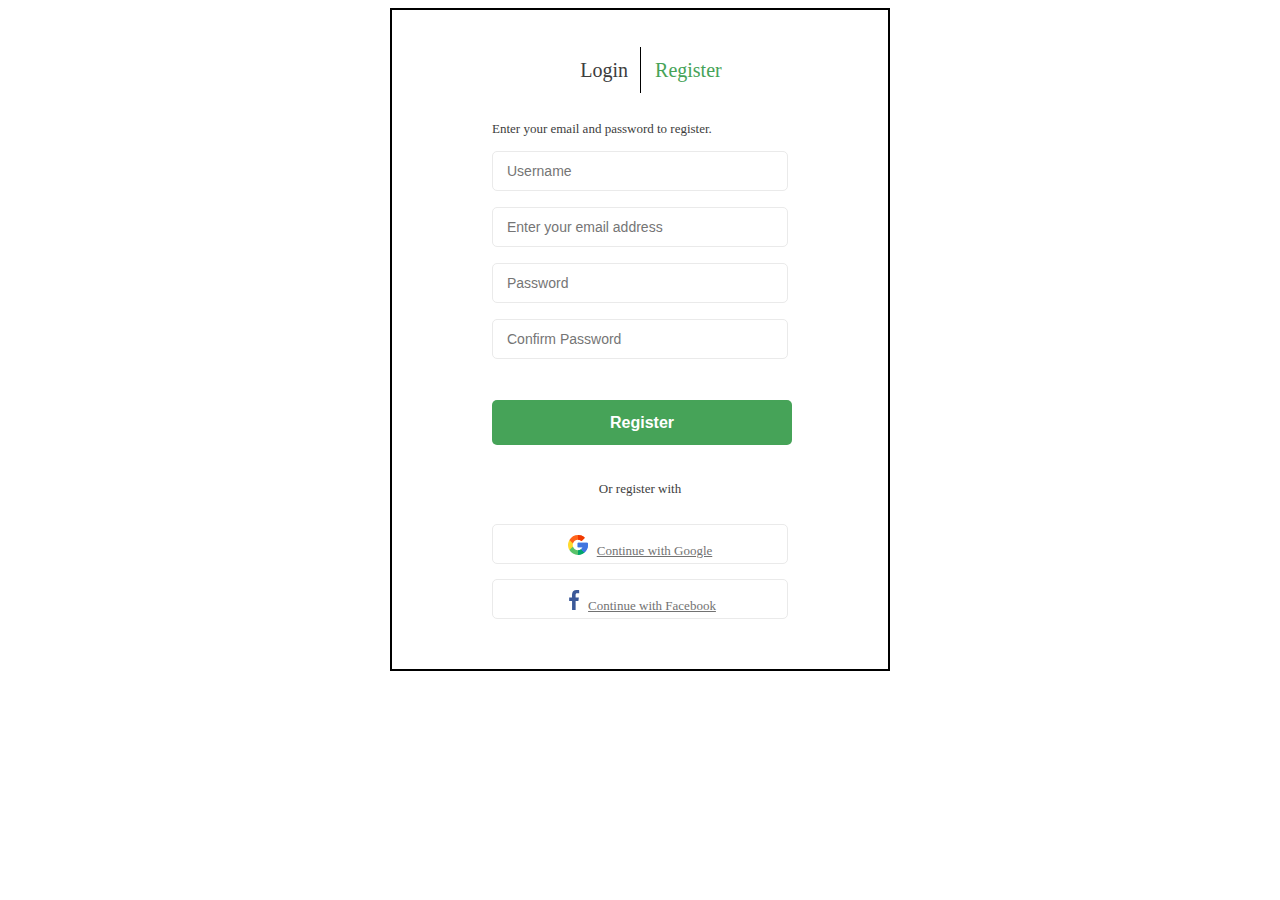
==== registration.html @ 9e521f24 "saving homework on github" ====
<!doctype html>
<html lang="en">
<head>
    <meta charset="UTF-8">
    <meta name="viewport"
          content="width=device-width, user-scalable=no, initial-scale=1.0, maximum-scale=1.0, minimum-scale=1.0">
    <meta http-equiv="X-UA-Compatible" content="ie=edge">
    <title>Greenshop</title>
</head>
<body>
<div style="max-width: 500px; margin: auto; border: solid 2px black; padding: 52px 100px 50px; box-sizing: border-box">
    <div style="text-align: center; margin-bottom:  40px">
        <span style="border-right: black solid 1px; padding: 12px; margin: 10px; font-weight: 500; font-size: 20px; line-height: 80%; color: #3d3d3d;">Login</span>
        <span style="font-weight: 500; font-size: 20px; line-height: 80%; color: #46a358;">Register</span>
    </div>
    <p style="font-weight: 400; font-size: 13px; line-height: 123%; color: #3d3d3d; margin-bottom: 14px">Enter your email and password to register.</p>
        <form>
            <div>
                <input type="text" name="Username" placeholder="Username" id="Username" style="font-weight: 400; font-size: 14px; line-height: 114%; color: #a5a5a5;padding: 12px 14px; border: 1px solid #eaeaea; border-radius: 5px; width: 100%; height: 40px; box-sizing: border-box; margin-bottom: 16px">
            </div>
            <div>
                <input type="text" name="Enter your email address" placeholder="Enter your email address" id="Enter your email address" style="font-weight: 400; font-size: 14px; line-height: 114%; color: #a5a5a5;padding: 12px 14px; border: 1px solid #eaeaea; border-radius: 5px; width: 100%; height: 40px; box-sizing: border-box; margin-bottom: 16px">
            </div>
            <div>
                <input type="text" name="Password" placeholder="Password" id="Password" style="font-weight: 400; font-size: 14px; line-height: 114%; color: #a5a5a5;padding: 12px 14px; border: 1px solid #eaeaea; border-radius: 5px; width: 100%; height: 40px; box-sizing: border-box; margin-bottom: 16px">
            </div>
            <div>
                <input type="text" name="Confirm Password" placeholder="Confirm Password" id="Confirm Password" style="font-weight: 400; font-size: 14px; line-height: 114%; color: #a5a5a5;padding: 12px 14px; border: 1px solid #eaeaea; border-radius: 5px; width: 100%; height: 40px; box-sizing: border-box; margin-bottom: 41px">
            </div>
            <div>
                <button style="background: #46a358; border-radius: 5px; width: 300px; height: 45px; font-weight: 700; font-size: 16px; line-height: 100%; color: #fff; padding: 15px 0; box-sizing: border-box; border: none">Register</button>
            </div>
    <p style="font-weight: 400; font-size: 13px; line-height: 123%; color: #3d3d3d; text-align: center; margin-top: 36px; margin-bottom: 27px">Or register with</p>

                <a href="#" title="Continue with Google" target="_blank"; style="font-weight: 500; font-size: 13px; line-height: 123%; text-align: center; color: #727272; padding: 10px 0; border: 1px solid #eaeaea; border-radius: 5px; width: 100%; height: 40px; box-sizing: border-box; margin-bottom:15px; display: block"><img src="images/google%201.svg"; style="margin-right: 9px"; width="20" height="20" viewBox="0 0 20 20">Continue with Google</a>

                <a href="#" title="Continue with Facebook" target="_blank"; style="font-weight: 500; font-size: 13px; line-height: 123%; text-align: center; color: #727272;padding: 10px 0; border: 1px solid #eaeaea; border-radius: 5px; width: 100%; height: 40px; box-sizing: border-box; display: block"><img src="images/facebook%201.svg"; style="margin-right: 4px"; width="20" height="20" viewBox="0 0 20 20">Continue with Facebook</a>
        </form>
</div>
</body>
</html>
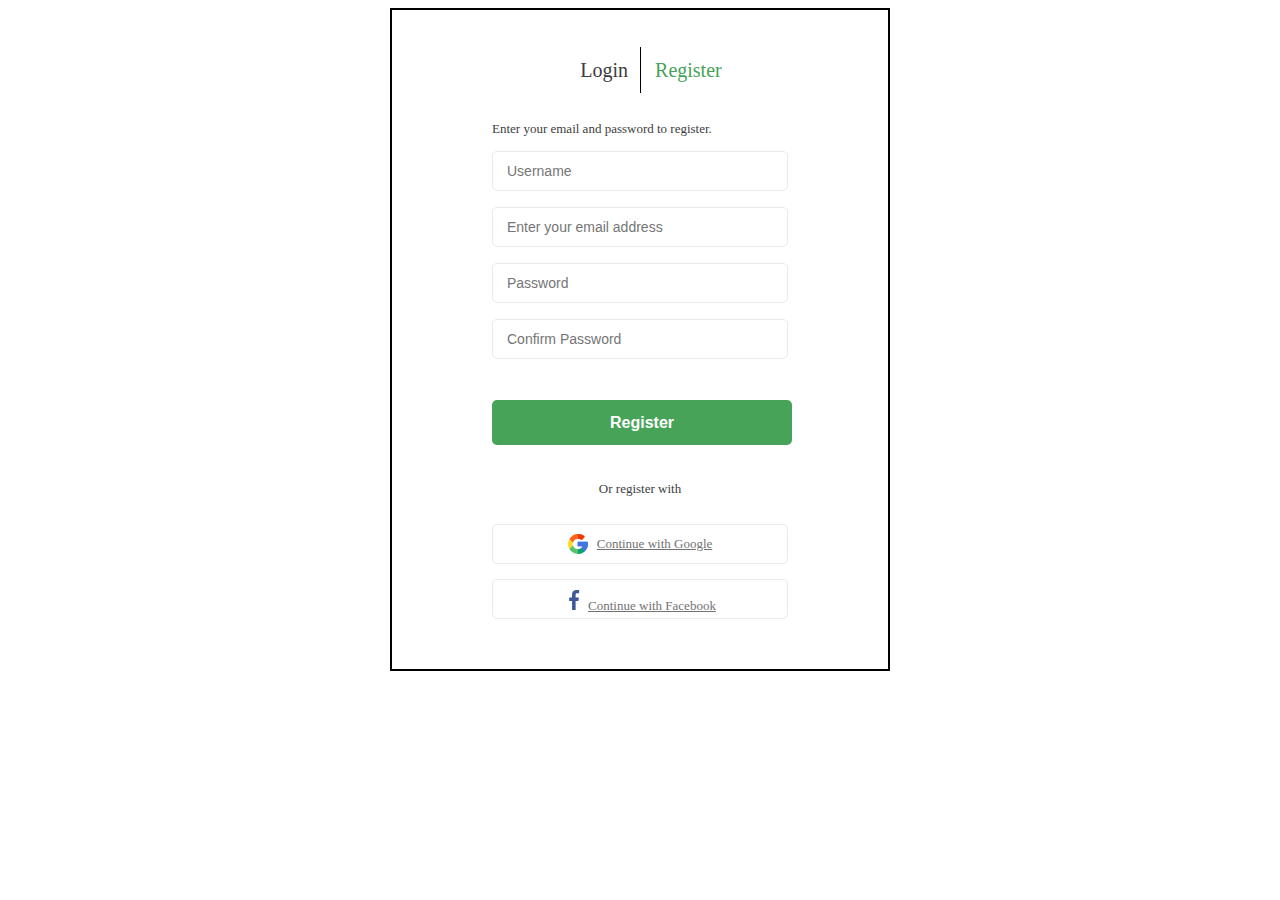
==== commit 1b0d1f27: "text in the first link in the center" ====
--- a/registration.html
+++ b/registration.html
@@ -32,7 +32,7 @@
             </div>
     <p style="font-weight: 400; font-size: 13px; line-height: 123%; color: #3d3d3d; text-align: center; margin-top: 36px; margin-bottom: 27px">Or register with</p>
 
-                <a href="#" title="Continue with Google" target="_blank"; style="font-weight: 500; font-size: 13px; line-height: 123%; text-align: center; color: #727272; padding: 10px 0; border: 1px solid #eaeaea; border-radius: 5px; width: 100%; height: 40px; box-sizing: border-box; margin-bottom:15px; display: block"><img src="images/google%201.svg"; style="margin-right: 9px"; width="20" height="20" viewBox="0 0 20 20">Continue with Google</a>
+                <a href="#" title="Continue with Google" target="_blank"; style="font-weight: 500; font-size: 13px; line-height: 123%; text-align: center; color: #727272; padding: 10px 0; border: 1px solid #eaeaea; border-radius: 5px; width: 100%; height: 40px; box-sizing: border-box; margin-bottom:15px; display: flex; justify-content: center; align-items: center;"><img src="images/google%201.svg"; style="margin-right: 9px"; width="20" height="20" viewBox="0 0 20 20">Continue with Google</a>
 
                 <a href="#" title="Continue with Facebook" target="_blank"; style="font-weight: 500; font-size: 13px; line-height: 123%; text-align: center; color: #727272;padding: 10px 0; border: 1px solid #eaeaea; border-radius: 5px; width: 100%; height: 40px; box-sizing: border-box; display: block"><img src="images/facebook%201.svg"; style="margin-right: 4px"; width="20" height="20" viewBox="0 0 20 20">Continue with Facebook</a>
         </form>
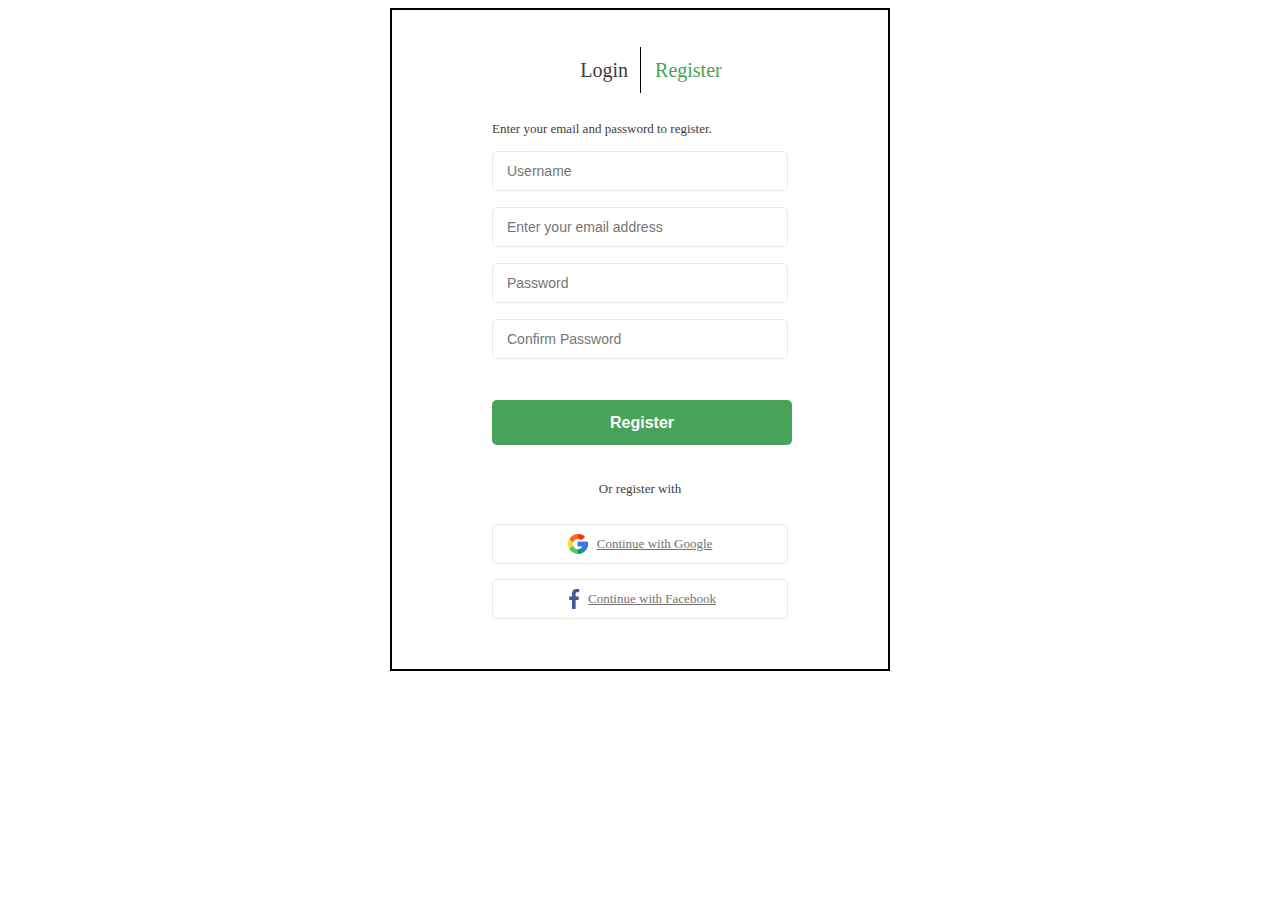
==== commit 7f55554c: "text in the second link in the center" ====
--- a/registration.html
+++ b/registration.html
@@ -32,9 +32,9 @@
             </div>
     <p style="font-weight: 400; font-size: 13px; line-height: 123%; color: #3d3d3d; text-align: center; margin-top: 36px; margin-bottom: 27px">Or register with</p>
 
-                <a href="#" title="Continue with Google" target="_blank"; style="font-weight: 500; font-size: 13px; line-height: 123%; text-align: center; color: #727272; padding: 10px 0; border: 1px solid #eaeaea; border-radius: 5px; width: 100%; height: 40px; box-sizing: border-box; margin-bottom:15px; display: flex; justify-content: center; align-items: center;"><img src="images/google%201.svg"; style="margin-right: 9px"; width="20" height="20" viewBox="0 0 20 20">Continue with Google</a>
+                <a href="#" title="Continue with Google" target="_blank"; style="font-weight: 500; font-size: 13px; line-height: 123%; text-align: center; color: #727272; padding: 10px 0; border: 1px solid #eaeaea; border-radius: 5px; width: 100%; height: 40px; box-sizing: border-box; margin-bottom:15px; display: flex; justify-content: center; align-items: center"><img src="images/google%201.svg"; style="margin-right: 9px"; width="20" height="20" viewBox="0 0 20 20">Continue with Google</a>
 
-                <a href="#" title="Continue with Facebook" target="_blank"; style="font-weight: 500; font-size: 13px; line-height: 123%; text-align: center; color: #727272;padding: 10px 0; border: 1px solid #eaeaea; border-radius: 5px; width: 100%; height: 40px; box-sizing: border-box; display: block"><img src="images/facebook%201.svg"; style="margin-right: 4px"; width="20" height="20" viewBox="0 0 20 20">Continue with Facebook</a>
+                <a href="#" title="Continue with Facebook" target="_blank"; style="font-weight: 500; font-size: 13px; line-height: 123%; text-align: center; color: #727272;padding: 10px 0; border: 1px solid #eaeaea; border-radius: 5px; width: 100%; height: 40px; box-sizing: border-box; display: flex; justify-content: center; align-items: center"><img src="images/facebook%201.svg"; style="margin-right: 4px"; width="20" height="20" viewBox="0 0 20 20">Continue with Facebook</a>
         </form>
 </div>
 </body>
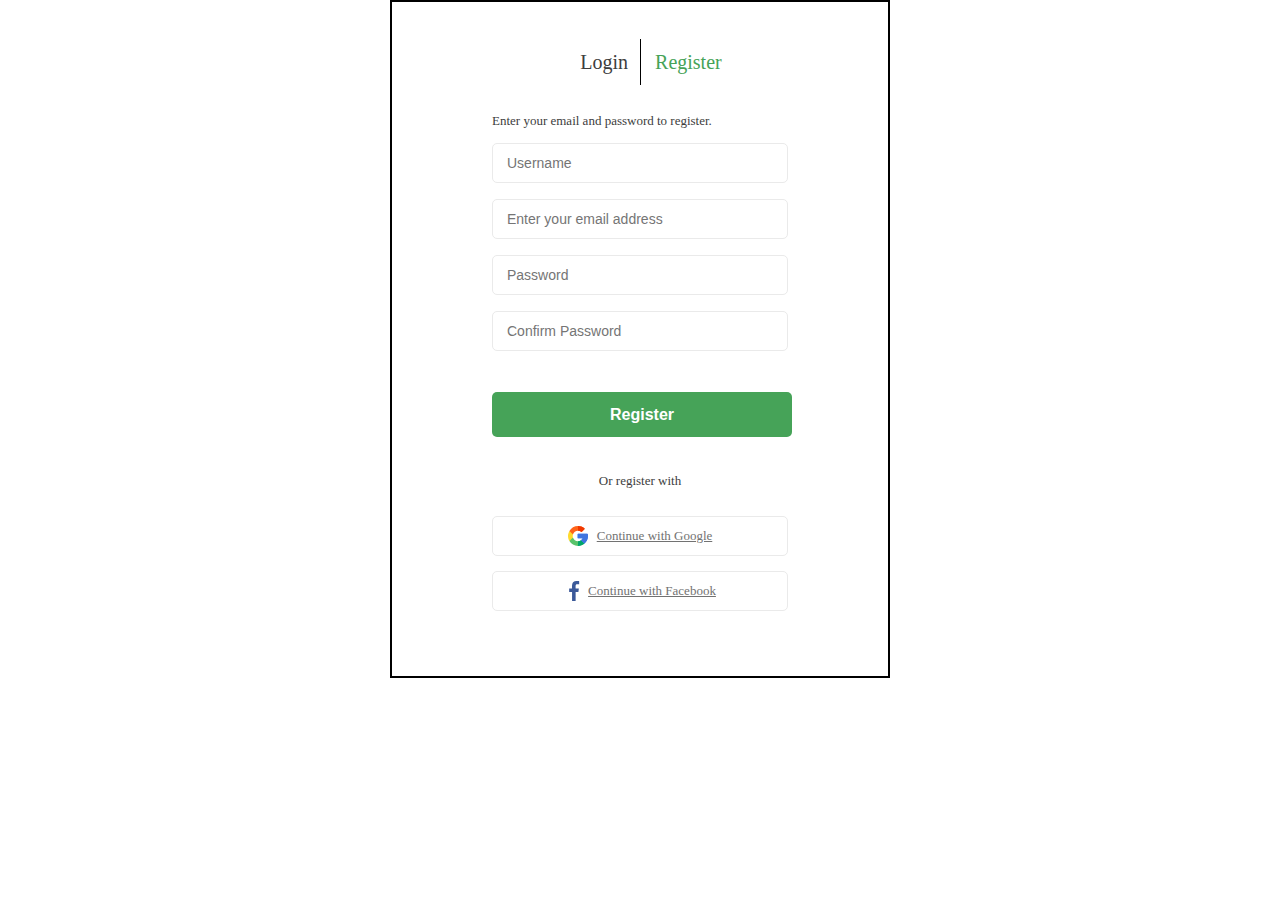
==== commit 3cb48679: "Transferring styles to a separate file" ====
--- a/registration.html
+++ b/registration.html
@@ -6,35 +6,28 @@
           content="width=device-width, user-scalable=no, initial-scale=1.0, maximum-scale=1.0, minimum-scale=1.0">
     <meta http-equiv="X-UA-Compatible" content="ie=edge">
     <title>Greenshop</title>
+    <link rel="stylesheet" href="CSS/Style.css">
 </head>
 <body>
-<div style="max-width: 500px; margin: auto; border: solid 2px black; padding: 52px 100px 50px; box-sizing: border-box">
-    <div style="text-align: center; margin-bottom:  40px">
-        <span style="border-right: black solid 1px; padding: 12px; margin: 10px; font-weight: 500; font-size: 20px; line-height: 80%; color: #3d3d3d;">Login</span>
-        <span style="font-weight: 500; font-size: 20px; line-height: 80%; color: #46a358;">Register</span>
+<div class="conteiner">
+    <div id="box_model">
+        <span>Login</span>
+        <span>Register</span>
     </div>
-    <p style="font-weight: 400; font-size: 13px; line-height: 123%; color: #3d3d3d; margin-bottom: 14px">Enter your email and password to register.</p>
+    <p class="text">Enter your email and password to register.</p>
         <form>
-            <div>
-                <input type="text" name="Username" placeholder="Username" id="Username" style="font-weight: 400; font-size: 14px; line-height: 114%; color: #a5a5a5;padding: 12px 14px; border: 1px solid #eaeaea; border-radius: 5px; width: 100%; height: 40px; box-sizing: border-box; margin-bottom: 16px">
-            </div>
-            <div>
-                <input type="text" name="Enter your email address" placeholder="Enter your email address" id="Enter your email address" style="font-weight: 400; font-size: 14px; line-height: 114%; color: #a5a5a5;padding: 12px 14px; border: 1px solid #eaeaea; border-radius: 5px; width: 100%; height: 40px; box-sizing: border-box; margin-bottom: 16px">
-            </div>
-            <div>
-                <input type="text" name="Password" placeholder="Password" id="Password" style="font-weight: 400; font-size: 14px; line-height: 114%; color: #a5a5a5;padding: 12px 14px; border: 1px solid #eaeaea; border-radius: 5px; width: 100%; height: 40px; box-sizing: border-box; margin-bottom: 16px">
-            </div>
-            <div>
-                <input type="text" name="Confirm Password" placeholder="Confirm Password" id="Confirm Password" style="font-weight: 400; font-size: 14px; line-height: 114%; color: #a5a5a5;padding: 12px 14px; border: 1px solid #eaeaea; border-radius: 5px; width: 100%; height: 40px; box-sizing: border-box; margin-bottom: 41px">
-            </div>
-            <div>
-                <button style="background: #46a358; border-radius: 5px; width: 300px; height: 45px; font-weight: 700; font-size: 16px; line-height: 100%; color: #fff; padding: 15px 0; box-sizing: border-box; border: none">Register</button>
-            </div>
-    <p style="font-weight: 400; font-size: 13px; line-height: 123%; color: #3d3d3d; text-align: center; margin-top: 36px; margin-bottom: 27px">Or register with</p>
+                <input type="text" name="Username" placeholder="Username" id="Username">
+                <input type="text" name="Enter your email address" placeholder="Enter your email address" id="Enter your email address">
+                <input type="text" name="Password" placeholder="Password" id="Password">
+                <input type="text" name="Confirm Password" placeholder="Confirm Password" id="Confirm Password">
+                <button>Register</button>
+    <p class="text mb">Or register with</p>
 
-                <a href="#" title="Continue with Google" target="_blank"; style="font-weight: 500; font-size: 13px; line-height: 123%; text-align: center; color: #727272; padding: 10px 0; border: 1px solid #eaeaea; border-radius: 5px; width: 100%; height: 40px; box-sizing: border-box; margin-bottom:15px; display: flex; justify-content: center; align-items: center"><img src="images/google%201.svg"; style="margin-right: 9px"; width="20" height="20" viewBox="0 0 20 20">Continue with Google</a>
+                <a href="#" title="Continue with Google" target="_blank">
+                    <img class="img1" src="images/google%201.svg">Continue with Google</a>
 
-                <a href="#" title="Continue with Facebook" target="_blank"; style="font-weight: 500; font-size: 13px; line-height: 123%; text-align: center; color: #727272;padding: 10px 0; border: 1px solid #eaeaea; border-radius: 5px; width: 100%; height: 40px; box-sizing: border-box; display: flex; justify-content: center; align-items: center"><img src="images/facebook%201.svg"; style="margin-right: 4px"; width="20" height="20" viewBox="0 0 20 20">Continue with Facebook</a>
+                <a href="#" title="Continue with Facebook" target="_blank">
+                    <img class="img2" src="images/facebook%201.svg">Continue with Facebook</a>
         </form>
 </div>
 </body>
--- a/CSS/Style.css
+++ b/CSS/Style.css
@@ -0,0 +1,106 @@
+*{
+    padding: 0;
+    margin: 0;
+    box-sizing: border-box;
+}
+.conteiner{
+    max-width: 500px;
+    margin: auto;
+    border: solid 2px black;
+    padding: 52px 100px 50px;
+}
+#box_model{
+    text-align: center;
+    margin-bottom:  40px
+}
+span:first-of-type{
+    border-right: black solid 1px;
+    padding: 12px;
+    margin: 10px;
+    font-weight: 500;
+    font-size: 20px;
+    line-height: 80%;
+    color: #3d3d3d;
+}
+span:last-of-type{
+    font-weight: 500;
+    font-size: 20px;
+    line-height: 80%;
+    color: #46a358;
+}
+.text{
+    font-weight: 400;
+    font-size: 13px;
+    line-height: 123%;
+    color: #3d3d3d;
+    margin-bottom: 14px
+}
+.mb{
+    text-align: center;
+    margin-top: 36px;
+    margin-bottom: 27px
+}
+input{
+    font-weight: 400;
+    font-size: 14px;
+    line-height: 114%;
+    color: #a5a5a5;
+    padding: 12px 14px;
+    border: 1px solid #eaeaea;
+    border-radius: 5px;
+    width: 100%;
+    height: 40px;
+    margin-bottom: 16px
+}
+input:nth-child(4){
+    font-weight: 400;
+    font-size: 14px;
+    line-height: 114%;
+    color: #a5a5a5;
+    padding: 12px 14px;
+    border: 1px solid #eaeaea;
+    border-radius: 5px;
+    width: 100%;
+    height: 40px;
+    margin-bottom: 41px
+}
+button{
+    background: #46a358;
+    border-radius: 5px;
+    width: 300px;
+    height: 45px;
+    font-weight: 700;
+    font-size: 16px;
+    line-height: 100%;
+    color: #fff;
+    padding: 15px 0;
+    border: none
+}
+.conteiner a{
+    font-weight: 500;
+    font-size: 13px;
+    line-height: 123%;
+    text-align: center;
+    color: #727272;
+    padding: 10px 0;
+    border: 1px solid #eaeaea;
+    border-radius: 5px;
+    width: 100%;
+    height: 40px;
+    margin-bottom:15px;
+    display: flex;
+    justify-content: center;
+    align-items: center
+}
+.img1{
+    margin-right: 9px;
+    width: 20px;
+    height: 20px;
+    viewBox: 0 0 20 20
+}
+.img2{
+    margin-right: 4px;
+    width: 20px;
+    height: 20px;
+    viewBox: 0 0 20 20
+}
